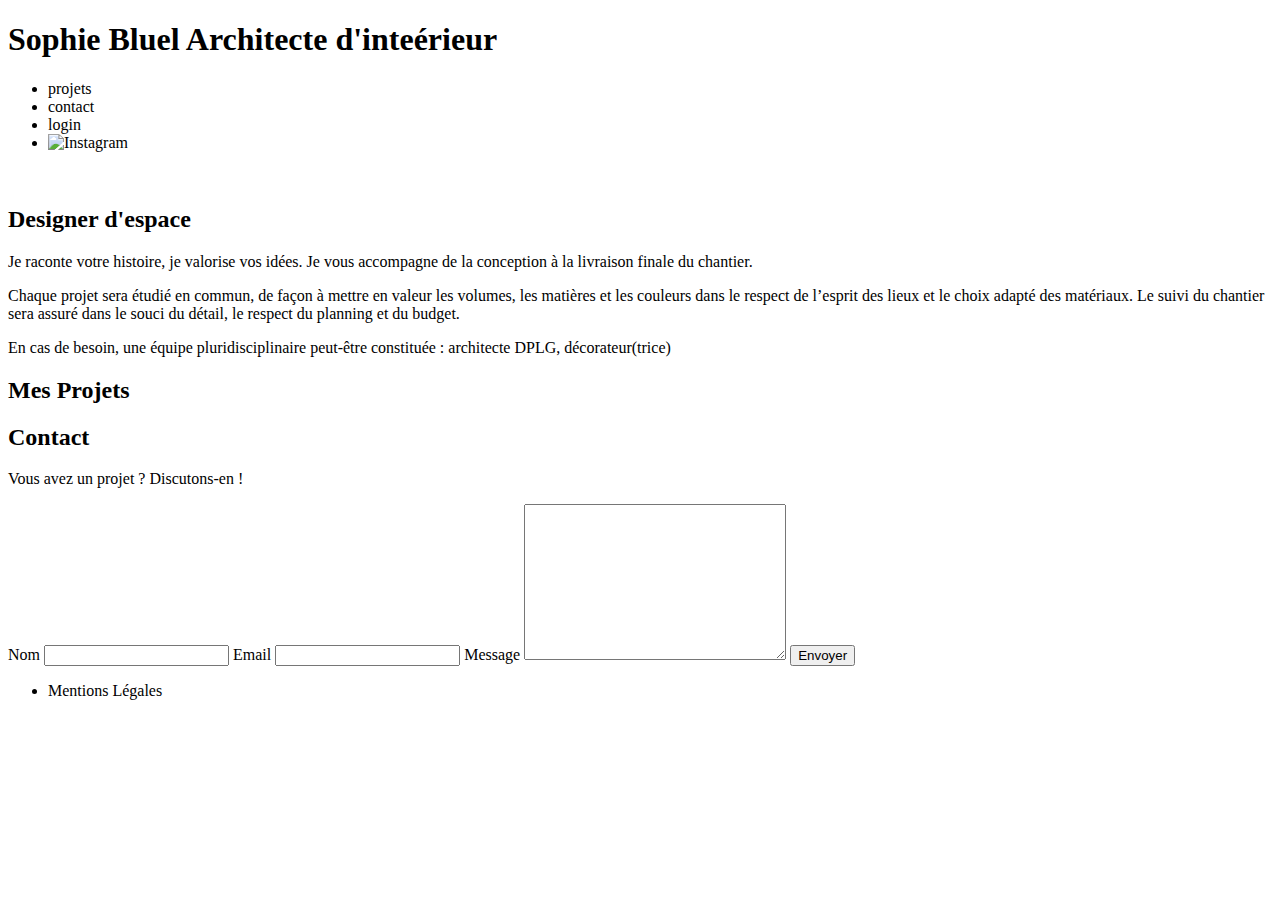
==== FrontEnd/index.html @ 683bcbb2 "call API and create front JS folder" ====
<!DOCTYPE html>
<html lang="fr">

<head>
	<meta charset="UTF-8">
	<title>Sophie Bluel - Architecte d'intérieur</title>
	<meta name="viewport" content="width=device-width, initial-scale=1.0">
	<link rel="preconnect" href="https://fonts.googleapis.com">
	<link rel="preconnect" href="https://fonts.gstatic.com" crossorigin>
	<link href="https://fonts.googleapis.com/css2?family=Syne:wght@700;800&family=Work+Sans&display=swap"
		rel="stylesheet">
	<meta name="description" content="">
	<link rel="stylesheet" href="./assets/style.css">
</head>

<body>
	<header>
		<h1>Sophie Bluel <span>Architecte d'inteérieur</span></h1>
		<nav>
			<ul>
				<li>projets</li>
				<li>contact</li>
				<li>login</li>
				<li><img src="./assets/icons/instagram.png" alt="Instagram"></li>
			</ul>
		</nav>
	</header>
	<main>
		<section id="introduction">
			<figure>
				<img src="./assets/images/sophie-bluel.png" alt="">
			</figure>
			<article>
				<h2>Designer d'espace</h2>
				<p>Je raconte votre histoire, je valorise vos idées. Je vous accompagne de la conception à la livraison
					finale du chantier.</p>
				<p>Chaque projet sera étudié en commun, de façon à mettre en valeur les volumes, les matières et les
					couleurs dans le respect de l’esprit des lieux et le choix adapté des matériaux. Le suivi du
					chantier sera assuré dans le souci du détail, le respect du planning et du budget.</p>
				<p>En cas de besoin, une équipe pluridisciplinaire peut-être constituée : architecte DPLG,
					décorateur(trice)</p>
			</article>
		</section>
		<section id="portfolio">
			<h2>Mes Projets</h2>
			<div class="gallery">
				<figure>
					<img src="assets/images/abajour-tahina.png" alt="Abajour Tahina">
					<figcaption>Abajour Tahina</figcaption>
				</figure>
				<figure>
					<img src="assets/images/appartement-paris-v.png" alt="Appartement Paris V">
					<figcaption>Appartement Paris V</figcaption>
				</figure>
				<figure>
					<img src="assets/images/restaurant-sushisen-londres.png" alt="Restaurant Sushisen - Londres">
					<figcaption>Restaurant Sushisen - Londres</figcaption>
				</figure>
				<figure>
					<img src="assets/images/la-balisiere.png" alt="Villa “La Balisiere” - Port Louis">
					<figcaption>Villa “La Balisiere” - Port Louis</figcaption>
				</figure>
				<figure>
					<img src="assets/images/structures-thermopolis.png" alt="Structures Thermopolis">
					<figcaption>Structures Thermopolis</figcaption>
				</figure>
				<figure>
					<img src="assets/images/appartement-paris-x.png" alt="Appartement Paris X">
					<figcaption>Appartement Paris X</figcaption>
				</figure>
				<figure>
					<img src="assets/images/le-coteau-cassis.png" alt="Pavillon “Le coteau” - Cassis">
					<figcaption>Pavillon “Le coteau” - Cassis</figcaption>
				</figure>
				<figure>
					<img src="assets/images/villa-ferneze.png" alt="Villa Ferneze - Isola d’Elba">
					<figcaption>Villa Ferneze - Isola d’Elba</figcaption>
				</figure>
				<figure>
					<img src="assets/images/appartement-paris-xviii.png" alt="Appartement Paris XVIII">
					<figcaption>Appartement Paris XVIII</figcaption>
				</figure>
				<figure>
					<img src="assets/images/bar-lullaby-paris.png" alt="Bar “Lullaby” - Paris">
					<figcaption>Bar “Lullaby” - Paris</figcaption>
				</figure>
				<figure>
					<img src="assets/images/hotel-first-arte-new-delhi.png" alt="Hotel First Arte - New Delhi">
					<figcaption>Hotel First Arte - New Delhi</figcaption>
				</figure>
			</div>
		</section>
		<section id="contact">
			<h2>Contact</h2>
			<p>Vous avez un projet ? Discutons-en !</p>
			<form action="#" method="post">
				<label for="name">Nom</label>
				<input type="text" name="name" id="name">
				<label for="email">Email</label>
				<input type="email" name="email" id="email">
				<label for="message">Message</label>
				<textarea name="message" id="message" cols="30" rows="10"></textarea>
				<input type="submit" value="Envoyer">
			</form>
		</section>
	</main>

	<footer>
		<nav>
			<ul>
				<li>Mentions Légales</li>
			</ul>
		</nav>
	</footer>

	<script src="assets/Js/works.js"></script>
</body>

</html>
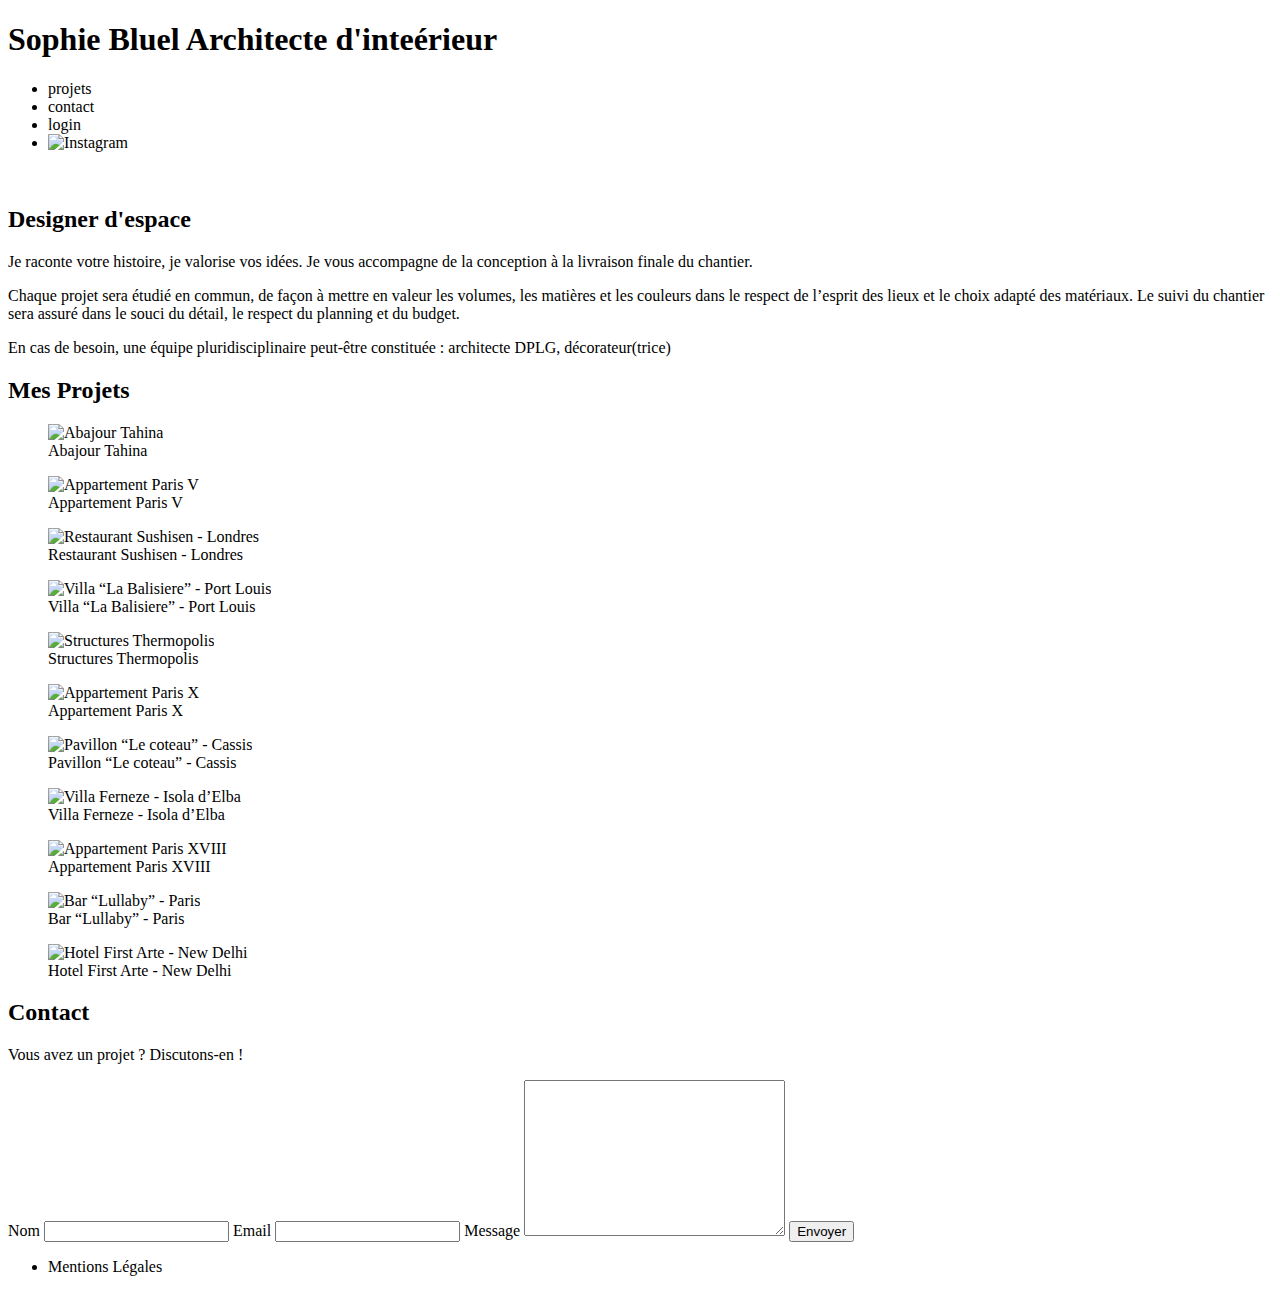
==== commit 865cf3e9: "end of work recovery" ====
--- a/FrontEnd/index.html
+++ b/FrontEnd/index.html
@@ -113,7 +113,7 @@
 		</nav>
 	</footer>
 
-	<script src="assets/Js/works.js"></script>
+	<script src="assets/Js/home.js"></script>
 </body>
 
 </html>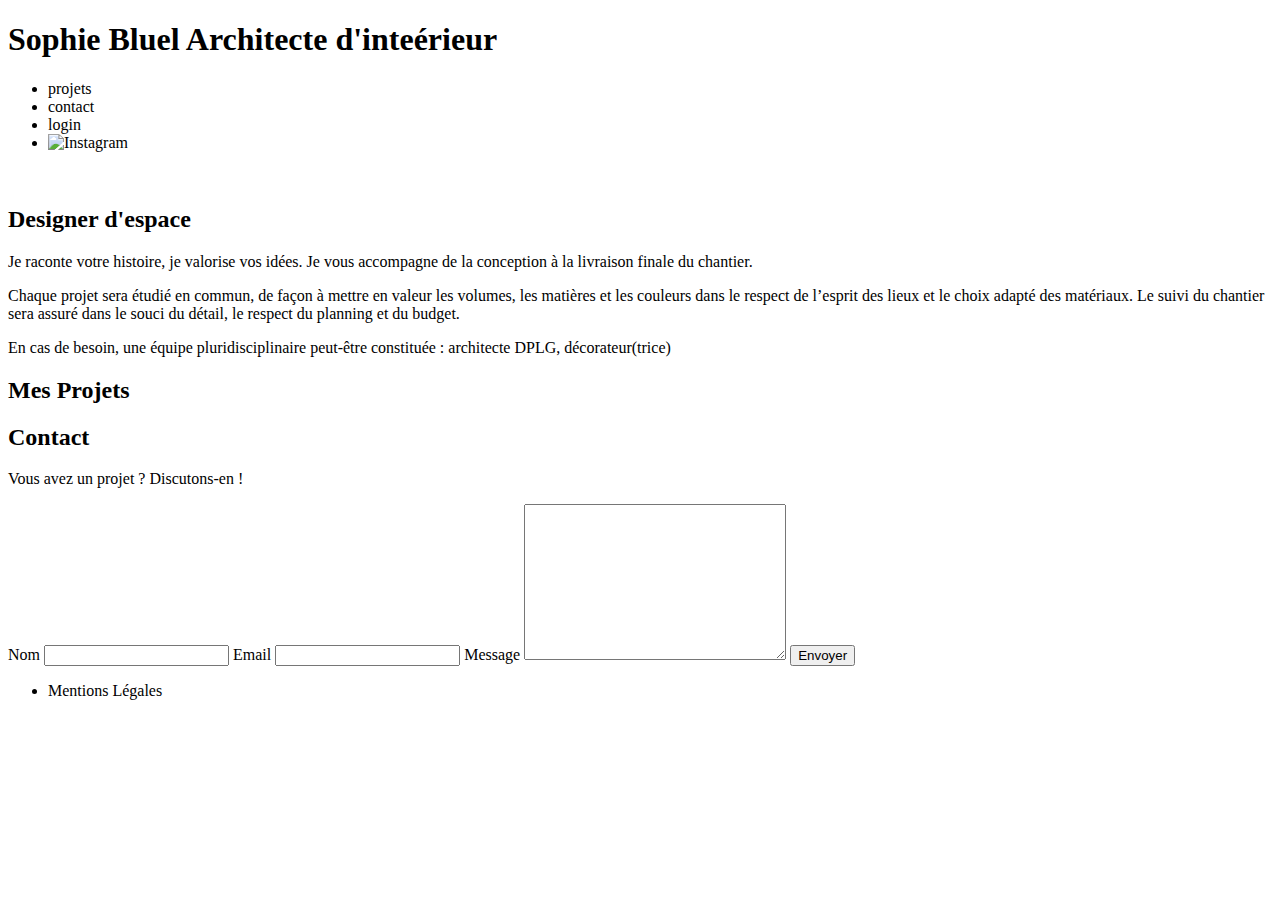
==== commit e75fdbe5: "filter Js OK" ====
--- a/FrontEnd/index.html
+++ b/FrontEnd/index.html
@@ -113,7 +113,7 @@
 		</nav>
 	</footer>
 
-	<script src="assets/Js/home.js"></script>
+	<script type="module" src="./assets/Js/home.js"></script>
 </body>
 
 </html>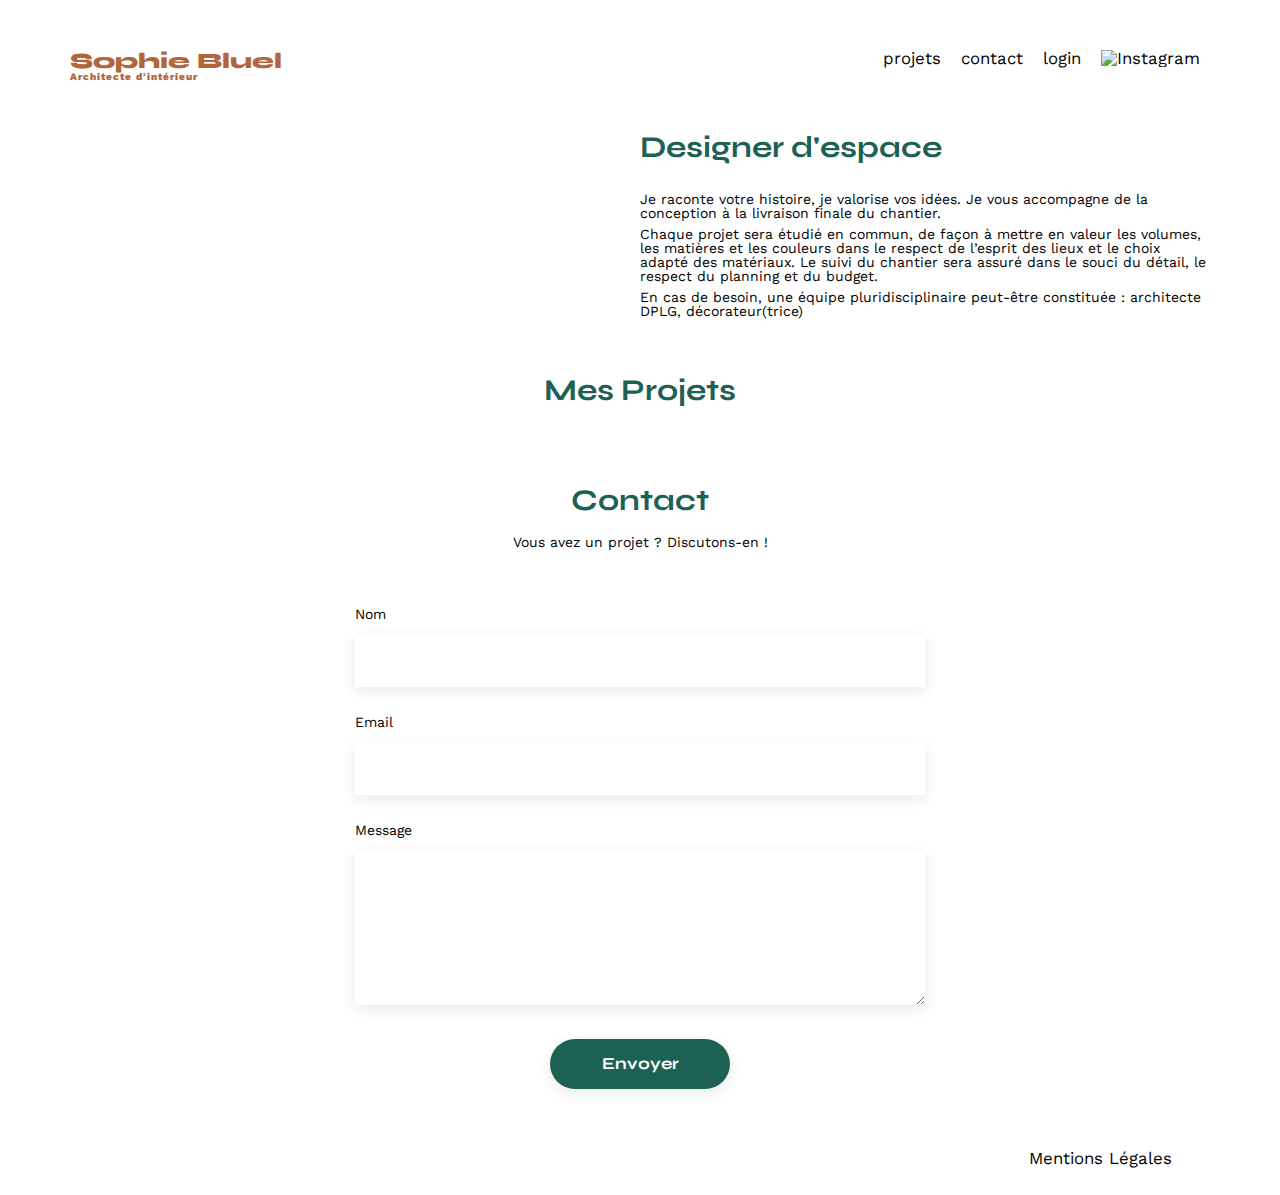
==== commit c498ea76: "setting up filter CSS" ====
--- a/FrontEnd/index.html
+++ b/FrontEnd/index.html
@@ -15,7 +15,7 @@
 
 <body>
 	<header>
-		<h1>Sophie Bluel <span>Architecte d'inteérieur</span></h1>
+		<h1>Sophie Bluel <span>Architecte d'intérieur</span></h1>
 		<nav>
 			<ul>
 				<li>projets</li>
--- a/FrontEnd/assets/style.css
+++ b/FrontEnd/assets/style.css
@@ -0,0 +1,324 @@
+/* http://meyerweb.com/eric/tools/css/reset/
+   v2.0 | 20110126
+   License: none (public domain)
+*/
+
+html,
+body,
+div,
+span,
+applet,
+object,
+iframe,
+h1,
+h2,
+h3,
+h4,
+h5,
+h6,
+p,
+blockquote,
+pre,
+a,
+abbr,
+acronym,
+address,
+big,
+cite,
+code,
+del,
+dfn,
+em,
+img,
+ins,
+kbd,
+q,
+s,
+samp,
+small,
+strike,
+strong,
+sub,
+sup,
+tt,
+var,
+b,
+u,
+i,
+center,
+dl,
+dt,
+dd,
+ol,
+ul,
+li,
+fieldset,
+form,
+label,
+legend,
+table,
+caption,
+tbody,
+tfoot,
+thead,
+tr,
+th,
+td,
+article,
+aside,
+canvas,
+details,
+embed,
+figure,
+figcaption,
+footer,
+header,
+hgroup,
+menu,
+nav,
+output,
+ruby,
+section,
+summary,
+time,
+mark,
+audio,
+video {
+	margin: 0;
+	padding: 0;
+	border: 0;
+	font-size: 100%;
+	font: inherit;
+	vertical-align: baseline;
+}
+
+/* HTML5 display-role reset for older browsers */
+article,
+aside,
+details,
+figcaption,
+figure,
+footer,
+header,
+hgroup,
+menu,
+nav,
+section {
+	display: block;
+}
+
+body {
+	line-height: 1;
+}
+
+ol,
+ul {
+	list-style: none;
+}
+
+blockquote,
+q {
+	quotes: none;
+}
+
+blockquote:before,
+blockquote:after,
+q:before,
+q:after {
+	content: '';
+	content: none;
+}
+
+table {
+	border-collapse: collapse;
+	border-spacing: 0;
+}
+
+/** end reset css**/
+body {
+	max-width: 1140px;
+	margin: auto;
+	font-family: 'Work Sans';
+	font-size: 14px;
+}
+
+header {
+	display: flex;
+	justify-content: space-between;
+	margin: 50px 0
+}
+
+section {
+	margin: 50px 0
+}
+
+h1 {
+	display: flex;
+	flex-direction: column;
+	font-family: 'Syne';
+	font-size: 22px;
+	font-weight: 800;
+	color: #B1663C
+}
+
+h1>span {
+	font-family: 'Work Sans';
+	font-size: 10px;
+	letter-spacing: 0.1em;
+	;
+}
+
+h2 {
+	font-family: 'Syne';
+	font-weight: 700;
+	font-size: 30px;
+	color: #1D6154
+}
+
+nav ul {
+	display: flex;
+	align-items: center;
+	list-style-type: none;
+
+}
+
+nav li {
+	padding: 0 10px;
+	font-size: 1.2em;
+}
+
+li:hover {
+	color: #B1663C;
+}
+
+#introduction {
+	display: flex;
+	align-items: center;
+}
+
+#introduction figure {
+	flex: 1
+}
+
+#introduction img {
+	display: block;
+	margin: auto;
+	width: 80%;
+}
+
+#introduction article {
+	flex: 1
+}
+
+#introduction h2 {
+	margin-bottom: 1em;
+}
+
+#introduction p {
+	margin-bottom: 0.5em;
+}
+
+#portfolio h2 {
+	text-align: center;
+	margin-bottom: 1em;
+}
+
+/*****FILTER******/
+.filters {
+	display: flex;
+	justify-content: center;
+	gap: 10px;
+	margin-bottom: 3em;
+}
+
+.filterDiv {
+	display: flex;
+	justify-content: center;
+	gap: 1%;
+	margin-bottom: 2rem;
+}
+
+button {
+	font-family: 'Syne';
+	font-size: 14px;
+	font-weight: 700;
+	background-color: white;
+	border-radius: 60px;
+	padding: 5px 15px;
+	color: #1D6154;
+	border: 1px solid #1D6154;
+}
+
+.active {
+	background-color: #1D6154;
+	color: white;
+}
+
+/****GALLERY***/
+
+.gallery {
+	width: 100%;
+	display: grid;
+	grid-template-columns: 1fr 1fr 1fr;
+	grid-column-gap: 20px;
+	grid-row-gap: 20px;
+}
+
+.gallery img {
+	width: 100%;
+
+}
+
+#contact {
+	width: 50%;
+	margin: auto;
+}
+
+#contact>* {
+	text-align: center;
+
+}
+
+#contact h2 {
+	margin-bottom: 20px;
+}
+
+#contact form {
+	text-align: left;
+	margin-top: 30px;
+	display: flex;
+	flex-direction: column;
+}
+
+#contact input {
+	height: 50px;
+	font-size: 1.2em;
+	border: none;
+	box-shadow: 0px 4px 14px rgba(0, 0, 0, 0.09);
+}
+
+#contact label {
+	margin: 2em 0 1em 0;
+}
+
+#contact textarea {
+	border: none;
+	box-shadow: 0px 4px 14px rgba(0, 0, 0, 0.09);
+}
+
+input[type="submit"] {
+	font-family: 'Syne';
+	font-weight: 700;
+	color: white;
+	background-color: #1D6154;
+	margin: 2em auto;
+	width: 180px;
+	text-align: center;
+	border-radius: 60px;
+}
+
+footer nav ul {
+	display: flex;
+	justify-content: flex-end;
+	margin: 2em
+}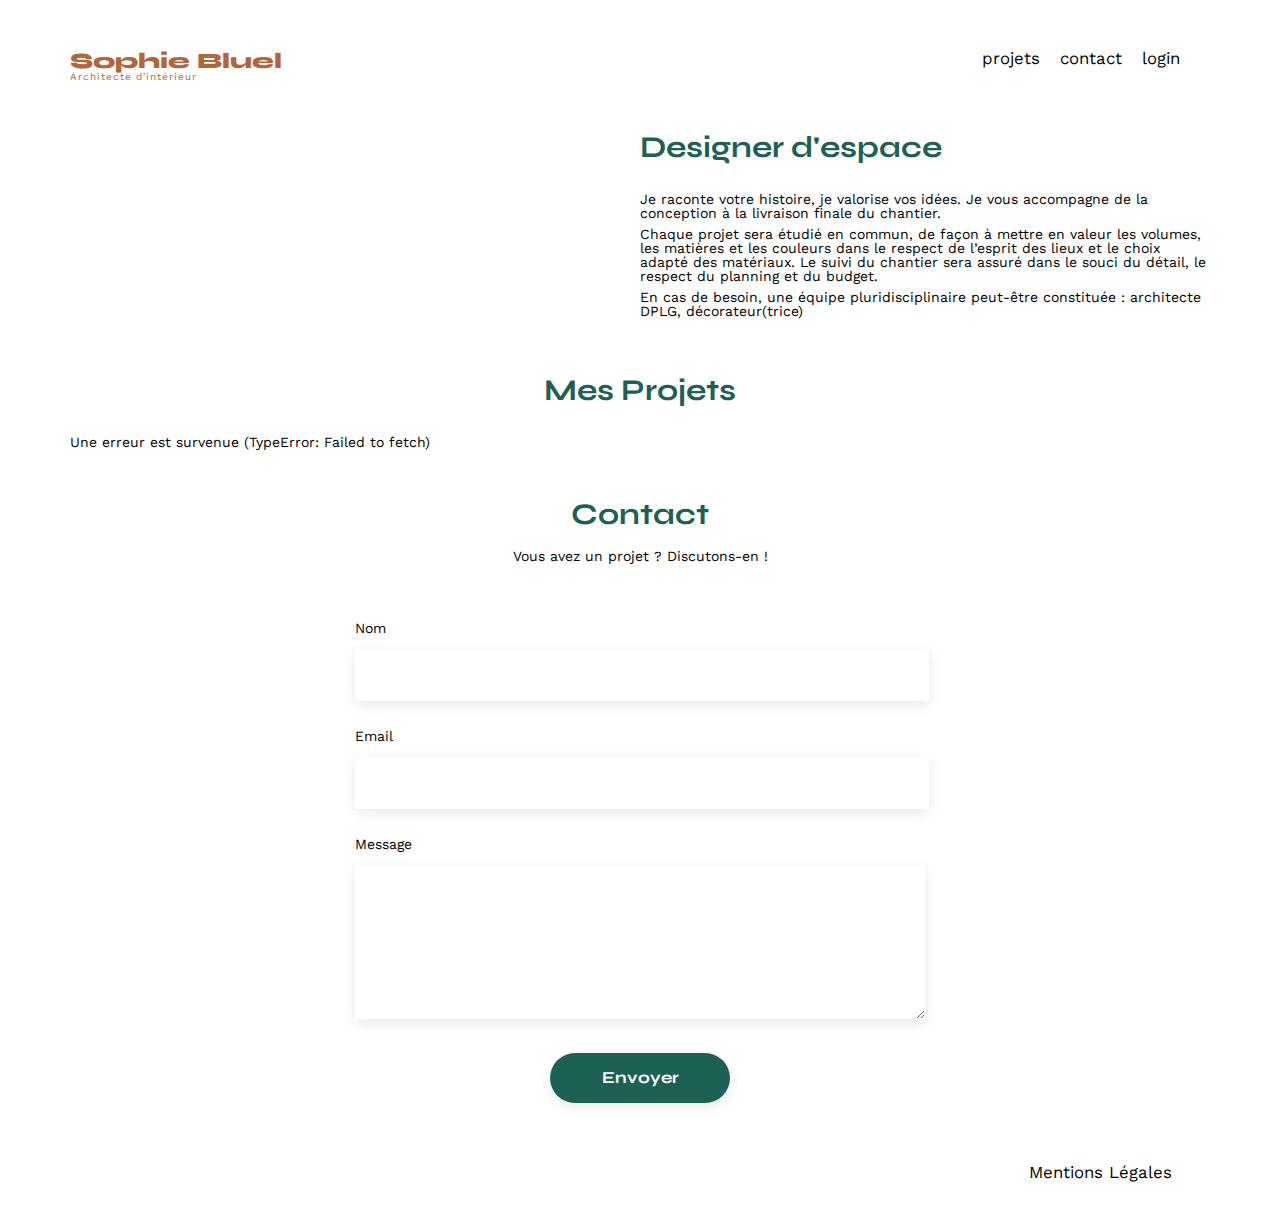
==== commit 1878215d: "CSS finishing" ====
--- a/FrontEnd/index.html
+++ b/FrontEnd/index.html
@@ -18,10 +18,10 @@
 		<h1>Sophie Bluel <span>Architecte d'intérieur</span></h1>
 		<nav>
 			<ul>
-				<li>projets</li>
-				<li>contact</li>
-				<li>login</li>
-				<li><img src="./assets/icons/instagram.png" alt="Instagram"></li>
+				<li><a href="index.html#portfolio">projets</a></li>
+				<li><a href="index.html#contact">contact</a></li>
+				<li><a href="login.html">login</a> </li>
+				<li><a href="#"><i class="fa-brands fa-instagram fa-lg"></i> </a></li>
 			</ul>
 		</nav>
 	</header>
@@ -114,6 +114,7 @@
 	</footer>
 
 	<script type="module" src="./assets/Js/home.js"></script>
+	<script src="https://kit.fontawesome.com/57e1ff1b89.js" crossorigin="anonymous"></script>
 </body>
 
 </html>--- a/FrontEnd/assets/style.css
+++ b/FrontEnd/assets/style.css
@@ -114,6 +114,7 @@
 ol,
 ul {
 	list-style: none;
+	text-decoration: none;
 }
 
 blockquote,
@@ -165,7 +166,7 @@
 	font-family: 'Work Sans';
 	font-size: 10px;
 	letter-spacing: 0.1em;
-	;
+	font-weight: 400;
 }
 
 h2 {
@@ -187,8 +188,19 @@
 	font-size: 1.2em;
 }
 
-li:hover {
-	color: #B1663C;
+li a {
+	text-decoration: none;
+	color: black;
+}
+
+li a:hover {
+	color: black;
+	font-weight: 700;
+}
+
+.insta-icon {
+	width: 20px;
+	height: 20px;
 }
 
 #introduction {
@@ -266,7 +278,12 @@
 
 .gallery img {
 	width: 100%;
-
+}
+
+.gallery figure {
+	display: flex;
+	background-size: cover;
+	flex-direction: column;
 }
 
 #contact {
@@ -320,5 +337,299 @@
 footer nav ul {
 	display: flex;
 	justify-content: flex-end;
-	margin: 2em
+	margin: 2em;
+}
+
+/*ADMIN*/
+
+.d-none {
+	display: none !important;
+}
+
+.admin-div {
+	display: flex;
+	justify-content: center;
+	flex-direction: row;
+	align-items: baseline;
+	gap: 35px;
+	margin-bottom: 4rem;
+	margin-top: 6rem;
+}
+
+.admin-bar {
+
+	display: flex;
+	align-items: center;
+	justify-content: center;
+	background-color: black;
+	width: 100%;
+	padding-top: 10px;
+	padding-bottom: 10px;
+	gap: 15px;
+	position: absolute;
+	top: 0;
+	left: 0;
+}
+
+.adminHeader {
+	margin-top: 100px;
+}
+
+.admin-bar i {
+	color: white;
+	font-size: 1.5rem;
+}
+
+.admin-div i {
+	font-size: 20px;
+}
+
+.admin-div i,
+p {
+	cursor: pointer;
+}
+
+.admin-bar p {
+	color: white;
+	font-size: large;
+}
+
+.admin-bar button {
+	font-family: Work Sans;
+	padding: 10px;
+	padding-left: 25px;
+	padding-right: 25px;
+	font-size: large;
+}
+
+/***MODAL***/
+
+.modal-div-link {
+	display: flex;
+	align-items: baseline;
+	gap: 10px;
+}
+
+.modal-div-link i,
+p {
+	cursor: pointer;
+}
+
+.modal {
+	position: fixed;
+	top: 0;
+	left: 0;
+	width: 100%;
+	height: 100%;
+	background-color: rgb(0, 0, 0);
+	background-color: rgba(0, 0, 0, 0.4);
+}
+
+.modal-content,
+.modal-ajouter-content {
+	background-color: white;
+	height: 670px;
+	width: 500px;
+	top: 10%;
+	left: 35%;
+	position: absolute;
+	border-radius: 10px;
+	padding-left: 90px;
+	padding-right: 90px;
+	overflow-y: auto;
+}
+
+.modal-wrapper,
+.modal-ajouter-wrapper {
+	display: flex;
+	flex-direction: column;
+	justify-content: center;
+	align-items: center;
+	padding-top: 45px;
+	margin-bottom: 20px;
+}
+
+.close {
+	color: black;
+	font-size: 25px;
+	position: absolute;
+	right: 21px;
+	top: 8px;
+	padding: 11px;
+}
+
+.return-arrow {
+	position: absolute;
+	top: 0;
+	left: 0;
+	padding: 30px;
+}
+
+/*croix de fermeture*/
+.close:hover,
+.close:focus {
+	text-decoration: none;
+	cursor: pointer;
+}
+
+.modal-wrapper button {
+	background-color: #1D6154;
+	color: white;
+	margin-bottom: 1rem;
+	margin-top: 1.5rem;
+	width: 60%;
+	padding: 10px;
+}
+
+.modal-wrapper h3 {
+	font-size: 25px;
+}
+
+.modal-wrapper a {
+	color: red;
+}
+
+.divider {
+	width: 100%;
+	margin-top: 25px;
+}
+
+/********Gallery miniature***************/
+.miniGallery {
+	display: flex;
+	position: relative;
+	height: 100%;
+	width: 100%;
+	flex-wrap: wrap;
+	gap: 10px;
+	margin-top: 3em;
+}
+
+.miniGallery figure {
+	display: flex;
+	flex-direction: column;
+	gap: 3px;
+	margin-bottom: 5px;
+	position: relative;
+	background-size: cover;
+}
+
+.miniGallery img {
+	height: 100px;
+	flex: 1;
+	width: 104px;
+}
+
+.miniGallery i {
+	z-index: 10;
+	position: absolute;
+	color: white;
+	background-color: black;
+	padding: 4px;
+	right: 4px;
+	border-radius: 5px;
+	top: 5px;
+	font-size: 8px;
+}
+
+#image-preview {
+	width: 200px;
+	height: 169px;
+	object-fit: cover;
+}
+
+.main-pic {
+	margin-left: 10%;
+	margin-top: 2%;
+}
+
+.modal-ajouter-wrapper h3 {
+	font-size: 25px;
+	margin-bottom: 1rem;
+}
+
+.modal-ajouter-wrapper div {
+	background-color: #E8F1F6;
+	width: 100%;
+	height: 169px;
+	display: flex;
+	flex-direction: column;
+	align-items: center;
+	border-radius: 3px;
+	margin-bottom: 40px;
+}
+
+.select-category {
+	margin-top: 1rem;
+	margin-bottom: 1rem;
+}
+
+.ajouter-btn {
+	display: flex;
+	justify-content: center;
+	align-items: center;
+	width: 173px;
+	color: #306685;
+	background-color: #CBD6DC;
+	padding: 8px 20px;
+	border: transparent;
+	margin-bottom: 5px;
+	border-radius: 50px;
+	height: 36px;
+	cursor: pointer;
+}
+
+.green-bg {
+	background-color: #1D6154 !important;
+}
+
+.titre {
+	align-self: self-start;
+	margin-bottom: 1rem;
+	font-weight: bold;
+	margin-top: 1rem;
+}
+
+.titre-margin-top {
+	margin-top: 2rem;
+}
+
+input,
+select {
+	border: transparent;
+	width: 100%;
+	height: 55px;
+	box-shadow: 0px 4px 14px 0px #00000017;
+}
+
+.valider-btn {
+	width: 237px !important;
+	background-color: #A7A7A7;
+	color: white;
+	height: 36px !important;
+	border-radius: 60px !important;
+	display: flex;
+	justify-content: center;
+}
+
+.list-formats {
+	font-size: 10px;
+}
+
+/*******Ajouter les photos*******/
+form {
+	margin-top: 2rem;
+}
+
+.image-placeholder {
+	font-size: 46px;
+	margin-bottom: 10px;
+	color: #B9C5CC;
+}
+
+.ajouter-photo-img-div {
+	display: flex;
+	flex-direction: column;
+	justify-content: center;
+	align-items: center;
 }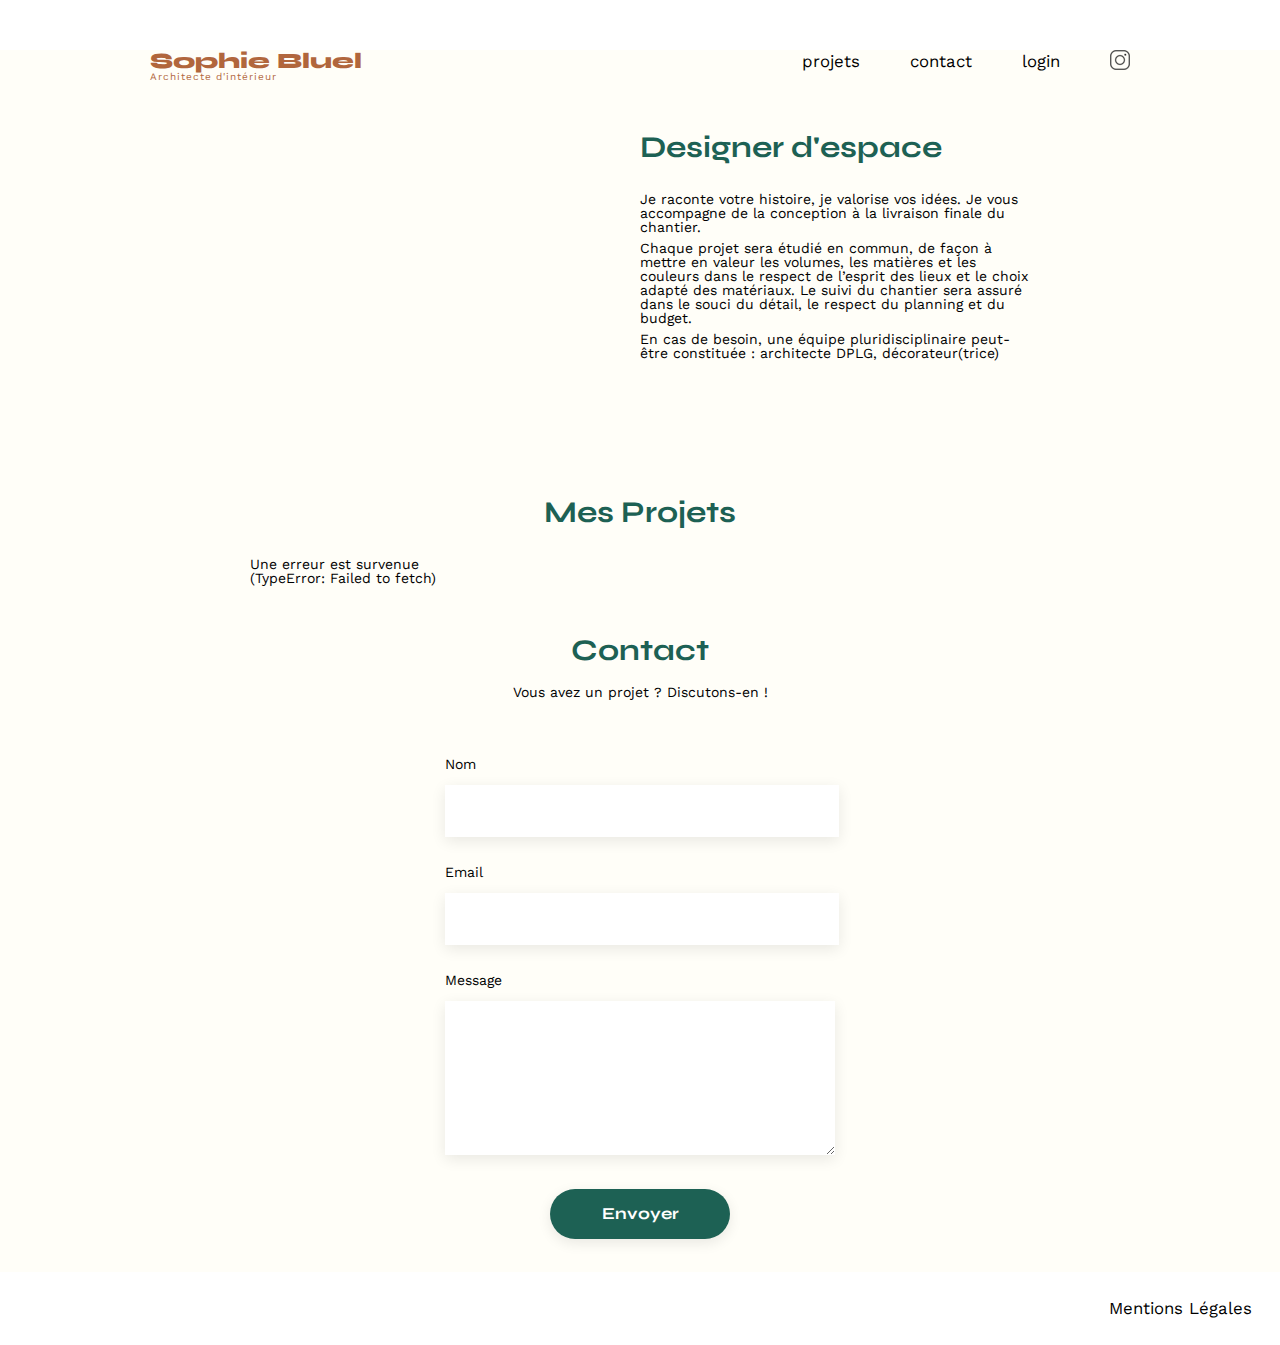
==== commit c9cd5df1: "test details and finish" ====
--- a/FrontEnd/index.html
+++ b/FrontEnd/index.html
@@ -14,97 +14,99 @@
 </head>
 
 <body>
-	<header>
-		<h1>Sophie Bluel <span>Architecte d'intérieur</span></h1>
-		<nav>
-			<ul>
-				<li><a href="index.html#portfolio">projets</a></li>
-				<li><a href="index.html#contact">contact</a></li>
-				<li><a href="login.html">login</a> </li>
-				<li><a href="#"><i class="fa-brands fa-instagram fa-lg"></i> </a></li>
-			</ul>
-		</nav>
-	</header>
-	<main>
-		<section id="introduction">
-			<figure>
-				<img src="./assets/images/sophie-bluel.png" alt="">
-			</figure>
-			<article>
-				<h2>Designer d'espace</h2>
-				<p>Je raconte votre histoire, je valorise vos idées. Je vous accompagne de la conception à la livraison
-					finale du chantier.</p>
-				<p>Chaque projet sera étudié en commun, de façon à mettre en valeur les volumes, les matières et les
-					couleurs dans le respect de l’esprit des lieux et le choix adapté des matériaux. Le suivi du
-					chantier sera assuré dans le souci du détail, le respect du planning et du budget.</p>
-				<p>En cas de besoin, une équipe pluridisciplinaire peut-être constituée : architecte DPLG,
-					décorateur(trice)</p>
-			</article>
-		</section>
-		<section id="portfolio">
-			<h2>Mes Projets</h2>
-			<div class="gallery">
+	<div class="container">
+		<header>
+			<h1>Sophie Bluel <span>Architecte d'intérieur</span></h1>
+			<nav>
+				<ul>
+					<li><a href="index.html#portfolio">projets</a></li>
+					<li><a href="index.html#contact">contact</a></li>
+					<li><a href="login.html">login</a> </li>
+					<li><a href="#"><img src="./assets/icons/instagram.png" alt="instagram"></a></li>
+				</ul>
+			</nav>
+		</header>
+		<main>
+			<section id="introduction">
 				<figure>
-					<img src="assets/images/abajour-tahina.png" alt="Abajour Tahina">
-					<figcaption>Abajour Tahina</figcaption>
+					<img src="./assets/images/sophie-bluel.png" alt="">
 				</figure>
-				<figure>
-					<img src="assets/images/appartement-paris-v.png" alt="Appartement Paris V">
-					<figcaption>Appartement Paris V</figcaption>
-				</figure>
-				<figure>
-					<img src="assets/images/restaurant-sushisen-londres.png" alt="Restaurant Sushisen - Londres">
-					<figcaption>Restaurant Sushisen - Londres</figcaption>
-				</figure>
-				<figure>
-					<img src="assets/images/la-balisiere.png" alt="Villa “La Balisiere” - Port Louis">
-					<figcaption>Villa “La Balisiere” - Port Louis</figcaption>
-				</figure>
-				<figure>
-					<img src="assets/images/structures-thermopolis.png" alt="Structures Thermopolis">
-					<figcaption>Structures Thermopolis</figcaption>
-				</figure>
-				<figure>
-					<img src="assets/images/appartement-paris-x.png" alt="Appartement Paris X">
-					<figcaption>Appartement Paris X</figcaption>
-				</figure>
-				<figure>
-					<img src="assets/images/le-coteau-cassis.png" alt="Pavillon “Le coteau” - Cassis">
-					<figcaption>Pavillon “Le coteau” - Cassis</figcaption>
-				</figure>
-				<figure>
-					<img src="assets/images/villa-ferneze.png" alt="Villa Ferneze - Isola d’Elba">
-					<figcaption>Villa Ferneze - Isola d’Elba</figcaption>
-				</figure>
-				<figure>
-					<img src="assets/images/appartement-paris-xviii.png" alt="Appartement Paris XVIII">
-					<figcaption>Appartement Paris XVIII</figcaption>
-				</figure>
-				<figure>
-					<img src="assets/images/bar-lullaby-paris.png" alt="Bar “Lullaby” - Paris">
-					<figcaption>Bar “Lullaby” - Paris</figcaption>
-				</figure>
-				<figure>
-					<img src="assets/images/hotel-first-arte-new-delhi.png" alt="Hotel First Arte - New Delhi">
-					<figcaption>Hotel First Arte - New Delhi</figcaption>
-				</figure>
-			</div>
-		</section>
-		<section id="contact">
-			<h2>Contact</h2>
-			<p>Vous avez un projet ? Discutons-en !</p>
-			<form action="#" method="post">
-				<label for="name">Nom</label>
-				<input type="text" name="name" id="name">
-				<label for="email">Email</label>
-				<input type="email" name="email" id="email">
-				<label for="message">Message</label>
-				<textarea name="message" id="message" cols="30" rows="10"></textarea>
-				<input type="submit" value="Envoyer">
-			</form>
-		</section>
-	</main>
-
+				<article>
+					<h2>Designer d'espace</h2>
+					<p>Je raconte votre histoire, je valorise vos idées. Je vous accompagne de la conception à la
+						livraison
+						finale du chantier.</p>
+					<p>Chaque projet sera étudié en commun, de façon à mettre en valeur les volumes, les matières et les
+						couleurs dans le respect de l’esprit des lieux et le choix adapté des matériaux. Le suivi du
+						chantier sera assuré dans le souci du détail, le respect du planning et du budget.</p>
+					<p>En cas de besoin, une équipe pluridisciplinaire peut-être constituée : architecte DPLG,
+						décorateur(trice)</p>
+				</article>
+			</section>
+			<section id="portfolio">
+				<h2>Mes Projets</h2>
+				<div class="gallery">
+					<figure>
+						<img src="assets/images/abajour-tahina.png" alt="Abat-jour Tahina">
+						<figcaption>Abat-jour Tahina</figcaption>
+					</figure>
+					<figure>
+						<img src="assets/images/appartement-paris-v.png" alt="Appartement Paris V">
+						<figcaption>Appartement Paris V</figcaption>
+					</figure>
+					<figure>
+						<img src="assets/images/restaurant-sushisen-londres.png" alt="Restaurant Sushisen - Londres">
+						<figcaption>Restaurant Sushisen - Londres</figcaption>
+					</figure>
+					<figure>
+						<img src="assets/images/la-balisiere.png" alt="Villa “La Balisière” - Port Louis">
+						<figcaption>Villa “La Balisière” - Port Louis</figcaption>
+					</figure>
+					<figure>
+						<img src="assets/images/structures-thermopolis.png" alt="Structures Thermopolis">
+						<figcaption>Structures Thermopolis</figcaption>
+					</figure>
+					<figure>
+						<img src="assets/images/appartement-paris-x.png" alt="Appartement Paris X">
+						<figcaption>Appartement Paris X</figcaption>
+					</figure>
+					<figure>
+						<img src="assets/images/le-coteau-cassis.png" alt="Pavillon “Le coteau” - Cassis">
+						<figcaption>Pavillon “Le coteau” - Cassis</figcaption>
+					</figure>
+					<figure>
+						<img src="assets/images/villa-ferneze.png" alt="Villa Ferneze - Isola d’Elba">
+						<figcaption>Villa Ferneze - Isola d’Elba</figcaption>
+					</figure>
+					<figure>
+						<img src="assets/images/appartement-paris-xviii.png" alt="Appartement Paris XVIII">
+						<figcaption>Appartement Paris XVIII</figcaption>
+					</figure>
+					<figure>
+						<img src="assets/images/bar-lullaby-paris.png" alt="Bar “Lullaby” - Paris">
+						<figcaption>Bar “Lullaby” - Paris</figcaption>
+					</figure>
+					<figure>
+						<img src="assets/images/hotel-first-arte-new-delhi.png" alt="Hotel First Arte - New Delhi">
+						<figcaption>Hotel First Arte - New Delhi</figcaption>
+					</figure>
+				</div>
+			</section>
+			<section id="contact">
+				<h2>Contact</h2>
+				<p>Vous avez un projet ? Discutons-en !</p>
+				<form action="#" method="post">
+					<label for="name">Nom</label>
+					<input type="text" name="name" id="name">
+					<label for="email">Email</label>
+					<input type="email" name="email" id="email">
+					<label for="message">Message</label>
+					<textarea name="message" id="message" cols="30" rows="10"></textarea>
+					<input class="green-bg" type="submit" value="Envoyer">
+				</form>
+			</section>
+		</main>
+	</div>
 	<footer>
 		<nav>
 			<ul>
--- a/FrontEnd/assets/style.css
+++ b/FrontEnd/assets/style.css
@@ -137,16 +137,26 @@
 
 /** end reset css**/
 body {
-	max-width: 1140px;
+	max-width: 1440px;
 	margin: auto;
 	font-family: 'Work Sans';
 	font-size: 14px;
 }
 
+.container {
+	background-color: #fffef8;
+}
+
 header {
 	display: flex;
 	justify-content: space-between;
-	margin: 50px 0
+	margin: 50px 0;
+	padding-left: 150px;
+	padding-right: 150px;
+}
+
+main {
+	padding: 0 250px 0 250px;
 }
 
 section {
@@ -180,11 +190,10 @@
 	display: flex;
 	align-items: center;
 	list-style-type: none;
-
 }
 
 nav li {
-	padding: 0 10px;
+	padding-left: 50px;
 	font-size: 1.2em;
 }
 
@@ -214,8 +223,8 @@
 
 #introduction img {
 	display: block;
-	margin: auto;
-	width: 80%;
+	margin: 0;
+	width: 90%;
 }
 
 #introduction article {
@@ -228,6 +237,10 @@
 
 #introduction p {
 	margin-bottom: 0.5em;
+}
+
+#portfolio {
+	margin-top: 130px;
 }
 
 #portfolio h2 {
@@ -327,7 +340,6 @@
 	font-family: 'Syne';
 	font-weight: 700;
 	color: white;
-	background-color: #1D6154;
 	margin: 2em auto;
 	width: 180px;
 	text-align: center;
@@ -449,6 +461,7 @@
 	margin-bottom: 20px;
 }
 
+/*croix de fermeture*/
 .close {
 	color: black;
 	font-size: 25px;
@@ -465,7 +478,6 @@
 	padding: 30px;
 }
 
-/*croix de fermeture*/
 .close:hover,
 .close:focus {
 	text-decoration: none;
@@ -614,6 +626,7 @@
 
 .list-formats {
 	font-size: 10px;
+	color: #444444;
 }
 
 /*******Ajouter les photos*******/
@@ -622,7 +635,7 @@
 }
 
 .image-placeholder {
-	font-size: 46px;
+	font-size: 60px;
 	margin-bottom: 10px;
 	color: #B9C5CC;
 }
